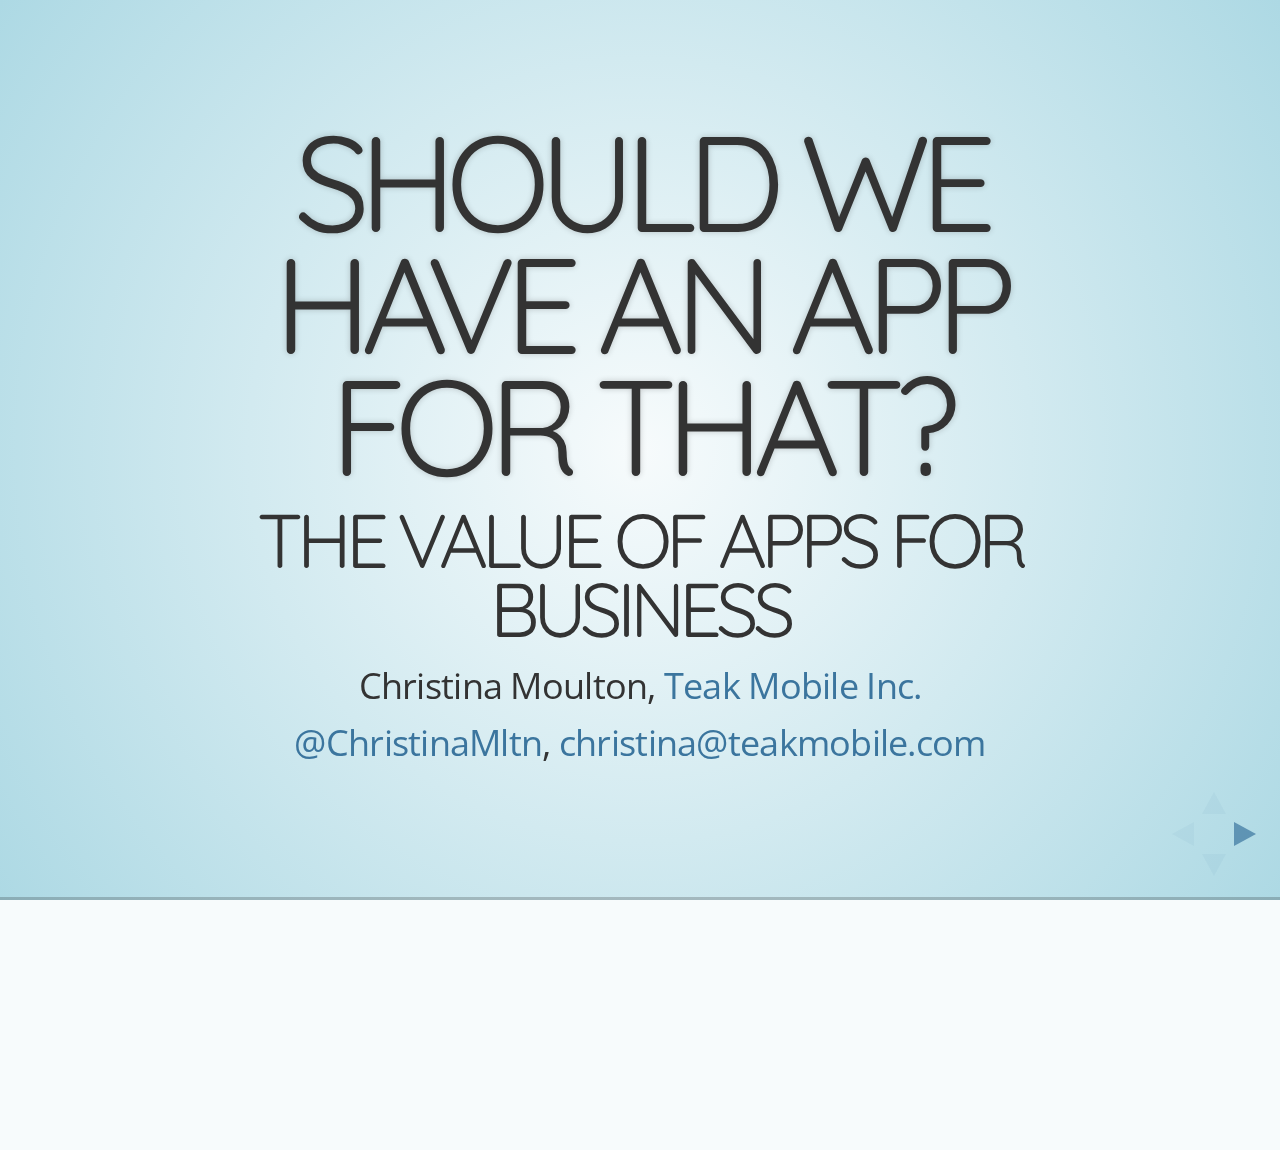
==== index.html @ e8273637 "Make presentation files top-level" ====
<!doctype html>
<html lang="en">
<head>
    <meta charset="utf-8">
    <title>Should We Have An App For That? The Value Of Apps For Business</title>
    <link rel="stylesheet" href="css/reveal.min.css">
    <link rel="stylesheet" href="css/theme/sky.css" id="theme">
    <!--Add support for earlier versions of Internet Explorer -->
    <!--[if lt IE 9]>
    <script src="lib/js/html5shiv.js"></script>
    <![endif]-->
</head>

<body>
    <!-- Wrap the entire slide show in a div using the "reveal" class. -->
    <div class="reveal">
        <!-- Wrap all slides in a single "slides" class -->
        <div class="slides">

            <!-- ALL SLIDES GO HERE -->
            <!-- Each section element contains an individual slide -->
            <section>
                <h1>Should We Have An App For That?</h1>
                <h2>The Value Of Apps For Business</h2>
                <p>Christina Moulton, <a href="http://teakmobile.com">Teak Mobile Inc.</a></p>
                <p><a href="http://twitter.com/ChristinaMltn">@ChristinaMltn</a>, <a href="mailto:christina@teakmobile.com">christina@teakmobile.com</a></p>
            </section>

            <section id="questions-I-get-asked">
                <h1>Questions I Get Asked</h1>
                <p>What kind of apps do you create?</p>
                <p>How do clients decide it's worth investing in app development?</p>
                <p>Aren't all business apps basically marketing?</p>
                <p>What parts of my business could be easier, cheaper or more lucrative with an app?</p>
            </section>

            <section id="app-types">
                <h1>Types of Biz Apps</h1>
                <p>Branding</p>
                <p>Lead Generation</p>
                <p>Process Automation</p>
                <p>Sales Assistance</p>
                <p>Self-Service</p>
            </section>

            <section>
                <h1>Branding</h1>
                <p>Lead Generation</p>
                <p>Process Automation</p>
                <p>Sales Assistance</p>
                <p>Self-Service</p>
            </section>

            <section>
                <h1>Lead Generation</h1>
                <img src="http://teakmobile.com/wp-content/uploads/2013/07/steak-for-the-cash.jpg" />
                <p>The best app for your business really depends on your current challenges. If you’re looking to grow your customer base, then a lead generation app might be a solid investment. While these sometimes don’t differ much from the big name PR apps, the difference comes in the execution. With a lead generation app, the focus is purely on leading new customers to your products instead of just raising brand awareness or creating a positive image of your brand. For small and mid-sized businesses, this is generally a much better approach than pure branding. Nonetheless, it’s still somewhat speculative. At best you can determine the lifetime value of a new customer and approach this kind of app project as you would a website re-design. Solid analytics with relevant KPIs coupled with regular improvements to the app are key to success in this approach.</p>
            </section>

            <section>
                <h1>Process Automation</h1>
                <p>Sales Assistance</p>
                <p>Self-Service</p>
            </section>

            <section>
                <h1>Sales Assistance</h1>
                <p>Sales Assistance</p>
                <p>Self-Service</p>
            </section>

            <section>
                <h1>Self-Service</h1>
                <p>Sales Assistance</p>
                <p>Self-Service</p>
            </section>

            <section>
                <h1>Questions?</h1>
                <p>Christina Moulton</p>
                <p><a href="http://teakmobile.com">Teak Mobile Inc.</a></p>
                <p><a href="http://twitter.com/ChristinaMltn">@ChristinaMltn</a></p>
                <p><a href="mailto:christina@teakmobile.com">christina@teakmobile.com</a></p>
            </section>

            </div>
    </div>
    <script src="lib/js/head.min.js"></script>
    <script src="js/reveal.min.js"></script>

    <script>
        // Required, even if empty.
        Reveal.initialize({
        });
    </script>
</body>
</html>
---- css/theme/sky.css ----
@import url(https://fonts.googleapis.com/css?family=Quicksand:400,700,400italic,700italic);
@import url(https://fonts.googleapis.com/css?family=Open+Sans:400italic,700italic,400,700);
/**
 * Sky theme for reveal.js.
 *
 * Copyright (C) 2011-2012 Hakim El Hattab, http://hakim.se
 */
.reveal a:not(.image) {
  line-height: 1.3em; }

/*********************************************
 * GLOBAL STYLES
 *********************************************/
body {
  background: #add9e4;
  background: -moz-radial-gradient(center, circle cover, #f7fbfc 0%, #add9e4 100%);
  background: -webkit-gradient(radial, center center, 0px, center center, 100%, color-stop(0%, #f7fbfc), color-stop(100%, #add9e4));
  background: -webkit-radial-gradient(center, circle cover, #f7fbfc 0%, #add9e4 100%);
  background: -o-radial-gradient(center, circle cover, #f7fbfc 0%, #add9e4 100%);
  background: -ms-radial-gradient(center, circle cover, #f7fbfc 0%, #add9e4 100%);
  background: radial-gradient(center, circle cover, #f7fbfc 0%, #add9e4 100%);
  background-color: #f7fbfc; }

.reveal {
  font-family: "Open Sans", sans-serif;
  font-size: 36px;
  font-weight: 200;
  letter-spacing: -0.02em;
  color: #333333; }

::selection {
  color: white;
  background: #134674;
  text-shadow: none; }

/*********************************************
 * HEADERS
 *********************************************/
.reveal h1,
.reveal h2,
.reveal h3,
.reveal h4,
.reveal h5,
.reveal h6 {
  margin: 0 0 20px 0;
  color: #333333;
  font-family: "Quicksand", sans-serif;
  line-height: 0.9em;
  letter-spacing: -0.08em;
  text-transform: uppercase;
  text-shadow: none; }

.reveal h1 {
  text-shadow: 0px 0px 6px rgba(0, 0, 0, 0.2); }

/*********************************************
 * LINKS
 *********************************************/
.reveal a:not(.image) {
  color: #3b759e;
  text-decoration: none;
  -webkit-transition: color .15s ease;
  -moz-transition: color .15s ease;
  -ms-transition: color .15s ease;
  -o-transition: color .15s ease;
  transition: color .15s ease; }

.reveal a:not(.image):hover {
  color: #74a7cb;
  text-shadow: none;
  border: none; }

.reveal .roll span:after {
  color: #fff;
  background: #264c66; }

/*********************************************
 * IMAGES
 *********************************************/
.reveal section img {
  margin: 15px 0px;
  background: rgba(255, 255, 255, 0.12);
  border: 4px solid #333333;
  box-shadow: 0 0 10px rgba(0, 0, 0, 0.15);
  -webkit-transition: all .2s linear;
  -moz-transition: all .2s linear;
  -ms-transition: all .2s linear;
  -o-transition: all .2s linear;
  transition: all .2s linear; }

.reveal a:hover img {
  background: rgba(255, 255, 255, 0.2);
  border-color: #3b759e;
  box-shadow: 0 0 20px rgba(0, 0, 0, 0.55); }

/*********************************************
 * NAVIGATION CONTROLS
 *********************************************/
.reveal .controls div.navigate-left,
.reveal .controls div.navigate-left.enabled {
  border-right-color: #3b759e; }

.reveal .controls div.navigate-right,
.reveal .controls div.navigate-right.enabled {
  border-left-color: #3b759e; }

.reveal .controls div.navigate-up,
.reveal .controls div.navigate-up.enabled {
  border-bottom-color: #3b759e; }

.reveal .controls div.navigate-down,
.reveal .controls div.navigate-down.enabled {
  border-top-color: #3b759e; }

.reveal .controls div.navigate-left.enabled:hover {
  border-right-color: #74a7cb; }

.reveal .controls div.navigate-right.enabled:hover {
  border-left-color: #74a7cb; }

.reveal .controls div.navigate-up.enabled:hover {
  border-bottom-color: #74a7cb; }

.reveal .controls div.navigate-down.enabled:hover {
  border-top-color: #74a7cb; }

/*********************************************
 * PROGRESS BAR
 *********************************************/
.reveal .progress {
  background: rgba(0, 0, 0, 0.2); }

.reveal .progress span {
  background: #3b759e;
  -webkit-transition: width 800ms cubic-bezier(0.26, 0.86, 0.44, 0.985);
  -moz-transition: width 800ms cubic-bezier(0.26, 0.86, 0.44, 0.985);
  -ms-transition: width 800ms cubic-bezier(0.26, 0.86, 0.44, 0.985);
  -o-transition: width 800ms cubic-bezier(0.26, 0.86, 0.44, 0.985);
  transition: width 800ms cubic-bezier(0.26, 0.86, 0.44, 0.985); }
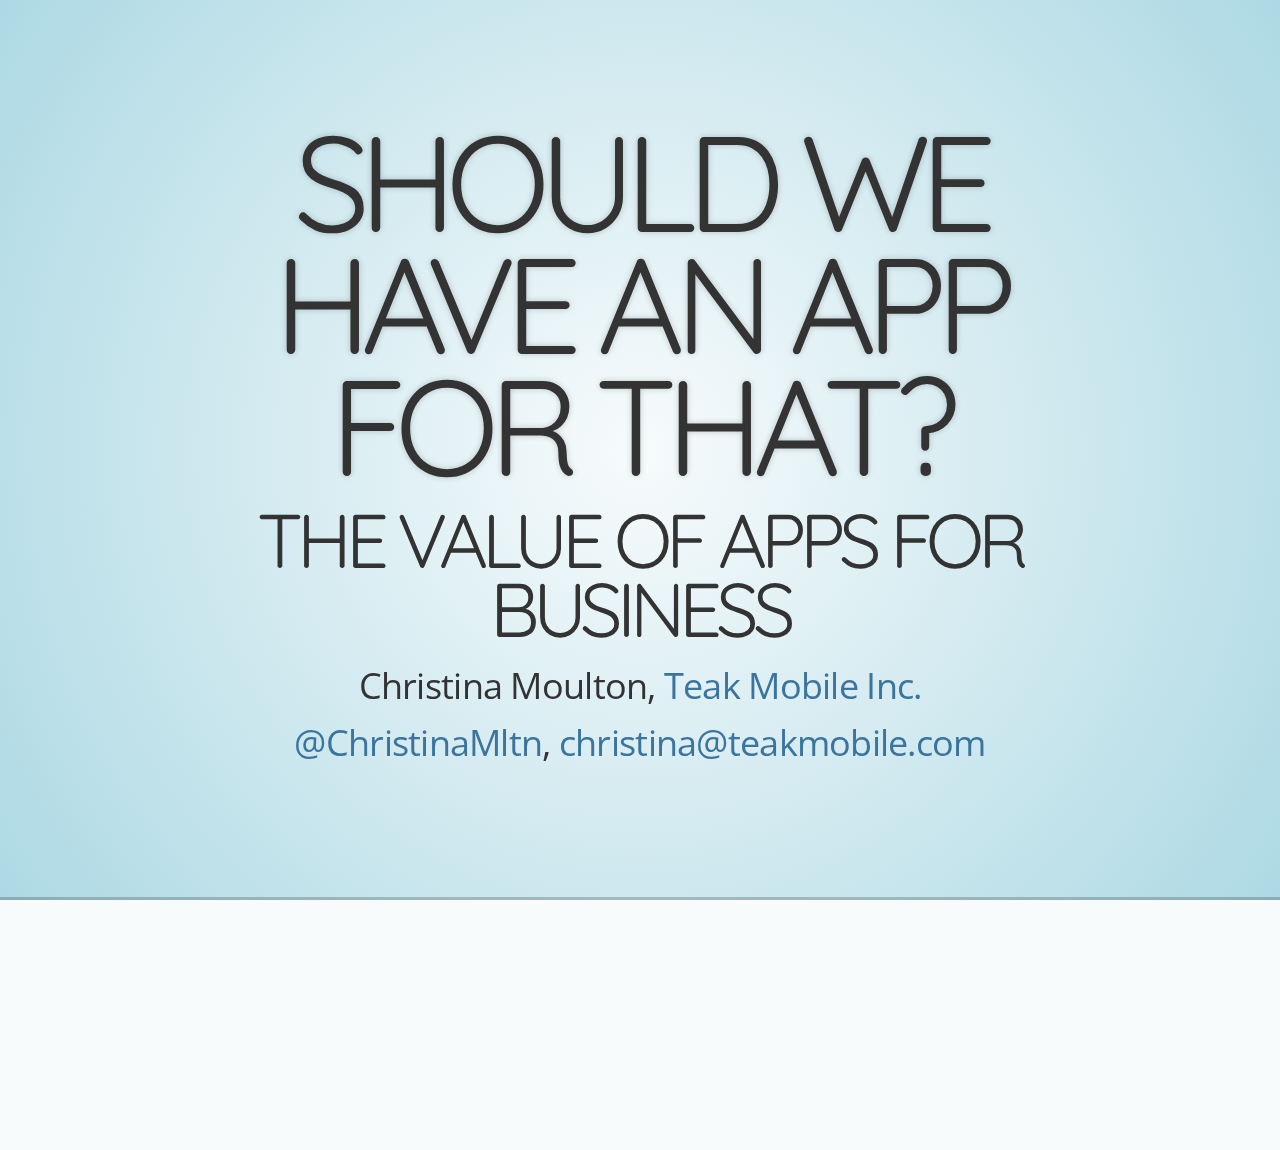
==== commit 8f23c9c3: "Remove controls since there's only on direction of slides" ====
--- a/index.html
+++ b/index.html
@@ -5,6 +5,7 @@
     <title>Should We Have An App For That? The Value Of Apps For Business</title>
     <link rel="stylesheet" href="css/reveal.min.css">
     <link rel="stylesheet" href="css/theme/sky.css" id="theme">
+    <link rel="stylesheet" href="css/custom.css">
     <!--Add support for earlier versions of Internet Explorer -->
     <!--[if lt IE 9]>
     <script src="lib/js/html5shiv.js"></script>
@@ -20,17 +21,17 @@
             <!-- ALL SLIDES GO HERE -->
             <!-- Each section element contains an individual slide -->
             <section>
-                <h1>Should We Have An App For That?</h1>
-                <h2>The Value Of Apps For Business</h2>
+                <h1>Should We Have an App for That?</h1>
+                <h2>The Value of Apps for Business</h2>
                 <p>Christina Moulton, <a href="http://teakmobile.com">Teak Mobile Inc.</a></p>
                 <p><a href="http://twitter.com/ChristinaMltn">@ChristinaMltn</a>, <a href="mailto:christina@teakmobile.com">christina@teakmobile.com</a></p>
             </section>
 
             <section id="questions-I-get-asked">
-                <h1>Questions I Get Asked</h1>
+                <h1>So You Make Apps?</h1>
                 <p>What kind of apps do you create?</p>
-                <p>How do clients decide it's worth investing in app development?</p>
-                <p>Aren't all business apps basically marketing?</p>
+                <p>How do clients decide it's worth investing?</p>
+                <p>Aren't all business apps basically branding?</p>
                 <p>What parts of my business could be easier, cheaper or more lucrative with an app?</p>
             </section>
 
@@ -40,47 +41,105 @@
                 <p>Lead Generation</p>
                 <p>Process Automation</p>
                 <p>Sales Assistance</p>
+                <p>Sales Material</p>
                 <p>Self-Service</p>
             </section>
 
             <section>
                 <h1>Branding</h1>
-                <p>Lead Generation</p>
-                <p>Process Automation</p>
-                <p>Sales Assistance</p>
-                <p>Self-Service</p>
+                <div>
+                    <img class="resize padded" src="images/scarecrow.png" />
+                </div>
+
+                <p>PR campaign</p>
+                <p>Mostly big brands</p>
+                <p>Focus on experience</p>
+                <p>Uncertain ROI</p>
             </section>
 
             <section>
                 <h1>Lead Generation</h1>
-                <img src="http://teakmobile.com/wp-content/uploads/2013/07/steak-for-the-cash.jpg" />
-                <p>The best app for your business really depends on your current challenges. If you’re looking to grow your customer base, then a lead generation app might be a solid investment. While these sometimes don’t differ much from the big name PR apps, the difference comes in the execution. With a lead generation app, the focus is purely on leading new customers to your products instead of just raising brand awareness or creating a positive image of your brand. For small and mid-sized businesses, this is generally a much better approach than pure branding. Nonetheless, it’s still somewhat speculative. At best you can determine the lifetime value of a new customer and approach this kind of app project as you would a website re-design. Solid analytics with relevant KPIs coupled with regular improvements to the app are key to success in this approach.</p>
+                <div style="float:left;">
+                    <img class="resize padded" src="images/RE_portrait.png" />
+                </div>
+                <p>Lead customers to your products</p>
+                <p>Achievable by any size business</p>
+                <p>Focus on utility</p>
+                <p>Know LTV to determine ROI</p>
+                <p>Solid analytics + relevant KPIs + regular updates</p>
             </section>
 
             <section>
                 <h1>Process Automation</h1>
-                <p>Sales Assistance</p>
-                <p>Self-Service</p>
+                <img class="ipad" src="images/pcc.png" />
+                <p>Streamline workflows</p>
+                <p>Not visible in App Store</p>
+                <p>Focus on efficiency</p>
+                <p>Predictable & often large ROI</p>
+                <p>Usability over aesthetics</p>
             </section>
 
             <section>
                 <h1>Sales Assistance</h1>
-                <p>Sales Assistance</p>
-                <p>Self-Service</p>
+                <div style="float:left;">
+                    <img class="resizeLarge" src="images/selligy.png" />
+                </div>
+                <p>Help sales staff figure out how to spend time</p>
+                <p>Try existing apps like Selligy</p>
+                <p>Focus on decision quality</p>
+                <p>Determine value of customization & integrations</p>
+            </section>
+
+            <section>
+                <h1>Sales Material</h1>
+                <img class="ipad" style="float:left;" src="images/storydesk_ipad_black_landscape.png" />
+                <p>Support sales efforts & impress prospects</p>
+                <p>Create, manage, push, & track effectiveness</p>
+                <p>Existing or custom</p>
+                <p>Focus on aesthetics & sales process</p>
             </section>
 
             <section>
                 <h1>Self-Service</h1>
-                <p>Sales Assistance</p>
-                <p>Self-Service</p>
+                <div style="float:left;">
+                    <img class="resizeSmall" src="images/burrito.png" />
+                    <img class="resizeSmall" src="images/cover_side.png" />
+                </div>
+                <p>Improve customer experience</p>
+                <p>Reduce staff time, improve scheduling</p>
+                <p>Focus on smooth usability and good aesthetics</p>
+                <p>ROI depends on current costs & customer use</p>
+            </section>
+
+            <section id="conclusion">
+                <h1>Should We Have An App For That?</h1>
+                <p>If it'll pay off</p>
+                <p>Best approach depends on your business</p>
+                <p>Know user expectations and your goals</p>
             </section>
 
             <section>
                 <h1>Questions?</h1>
-                <p>Christina Moulton</p>
-                <p><a href="http://teakmobile.com">Teak Mobile Inc.</a></p>
-                <p><a href="http://twitter.com/ChristinaMltn">@ChristinaMltn</a></p>
-                <p><a href="mailto:christina@teakmobile.com">christina@teakmobile.com</a></p>
+                <p>Christina Moulton, <a href="http://teakmobile.com">Teak Mobile Inc.</a></p>
+                <p><a href="http://twitter.com/ChristinaMltn">@ChristinaMltn</a>, <a href="mailto:christina@teakmobile.com">christina@teakmobile.com</a></p>
+
+                <div style="float:none; width: 100%">
+                    <p><a href="http://cmoulton.github.io/ValueOfAppsPresentation">cmoulton.github.io/ValueOfAppsPresentation</a></p>
+                    <p>Device Mock Ups: <a href="http://mockuphone.com/">MockUPhone</a></p>
+                </div>
+
+                <p>Example Apps</p>
+                <div style="float:left; width: 45%">
+                    <p class="small"><a href="https://itunes.apple.com/us/app/chipotle-scarecrow/id689470205?mt=8&at=11l56y">Chipotle Scarecrow Game</a></p>
+                    <p class="small"><a href="https://itunes.apple.com/ca/app/toronto-real-estate-mls-listings/id511332853?mt=8&at=11l56y">Toronto Real Estate & MLS Listings App (Colin Wright Real Estate)</a></p>
+                    <p class="small"><a href="https://itunes.apple.com/ca/app/pointclickcare-mobile-mds/id391835477?mt=8&at=11l56y">PointClickCare Mobile MDS</a></p>
+                </div>
+                <div style="float:right; width: 45%">
+                    <p class="small"><a href="https://itunes.apple.com/ca/app/selligy-for-salesforce/id522581747?mt=8&uo=4&at=11l56y">Selligy</a></p>
+                    <p class="small"><a href="https://itunes.apple.com/be/app/showpad-turns-each-ipad-into/id432293783?mt=8&uo=4&at=11l56y">ShowPad</a></p>
+                    <p class="small"><a href="https://itunes.apple.com/ca/app/chipotle-ordering/id327228455?mt=8&uo=4&at=11l56y">Chipotle Ordering</a></p>
+                    <p class="small"><a href="https://itunes.apple.com/ca/app/id671290905?mt=8&at=11l56y">Cover</a></p>
+                </div>
             </section>
 
             </div>
@@ -91,6 +150,8 @@
     <script>
         // Required, even if empty.
         Reveal.initialize({
+            transition: 'linear',
+            controls: false
         });
     </script>
 </body>
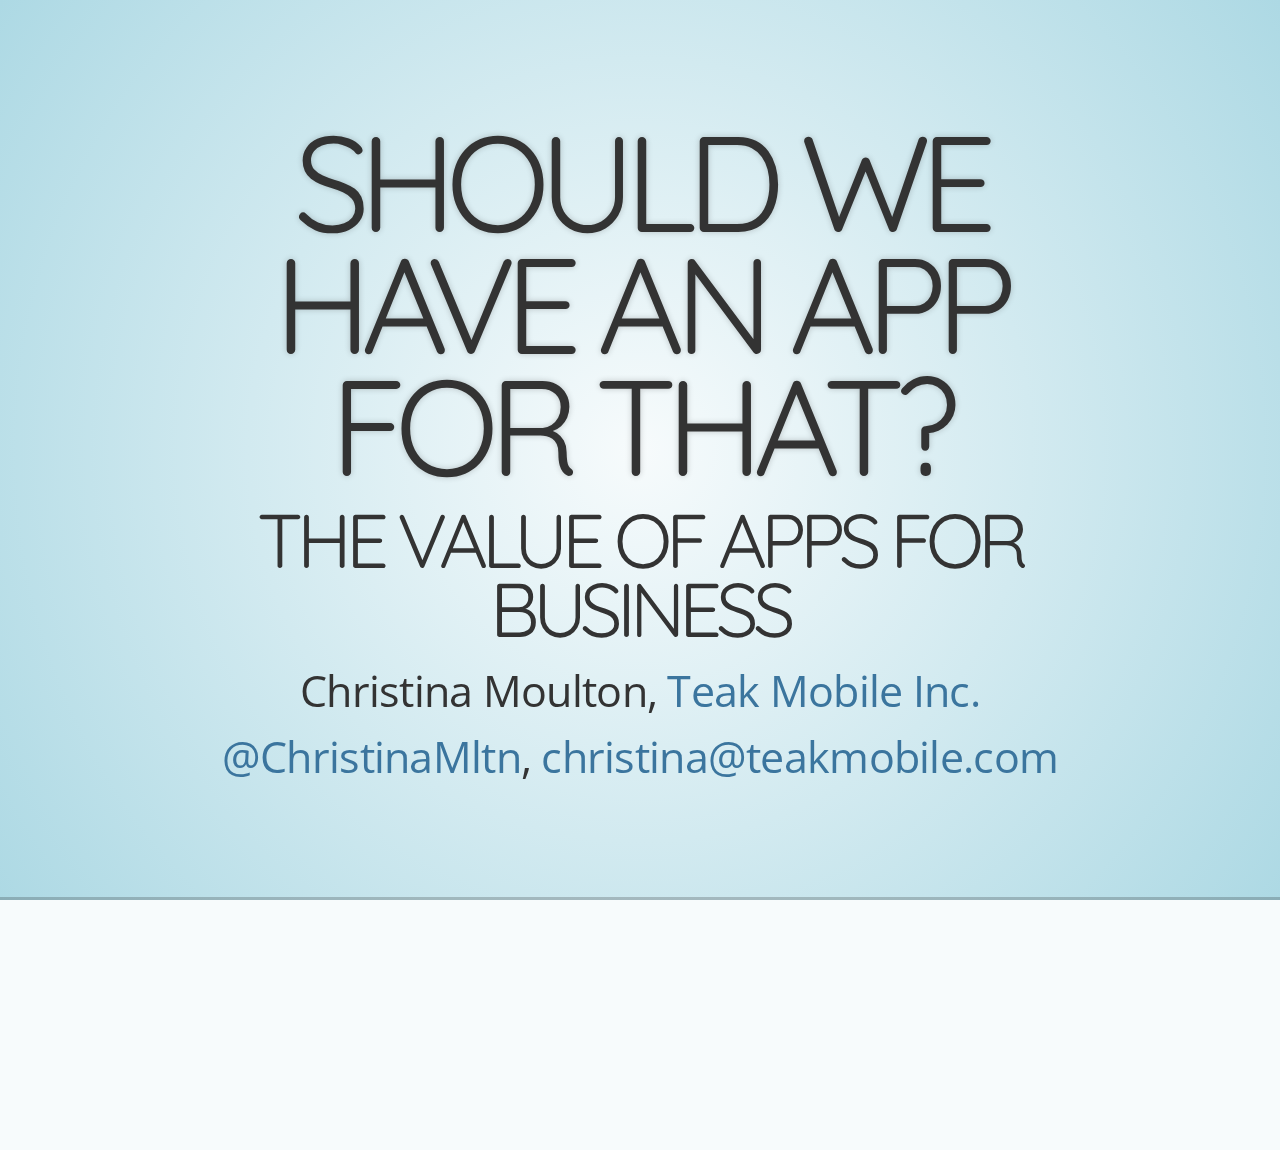
==== commit 65809e5f: "Set a few settings to make it easier to handle unknown presentation hardware (mouse scroll, slide nu" ====
--- a/index.html
+++ b/index.html
@@ -151,7 +151,11 @@
         // Required, even if empty.
         Reveal.initialize({
             transition: 'linear',
-            controls: false
+            controls: false,
+            slideNumber: true,
+            history: true,
+            mouseWheel: true,
+            hideAddressBar: true
         });
     </script>
 </body>
--- a/css/custom.css
+++ b/css/custom.css
@@ -0,0 +1,48 @@
+.reveal section img
+{
+  margin: 0px 0px;
+  background: rgba(255, 255, 255, 0.0);
+  border: 0;
+  box-shadow: 0 0 0 rgba(0, 0, 0, 0.0);
+}
+
+.reveal section img.resizeLarge
+{
+    max-width: 80%;
+    height: auto;
+}
+
+.reveal section img.resize
+{
+    max-width: 60%;
+    height: auto;
+}
+
+.reveal section img.resizeSmall
+{
+    max-width: 40%;
+    height: auto;
+}
+
+.reveal section img.padded
+{
+    margin: 10px;
+}
+
+.reveal p {
+	margin-bottom: 10px;
+	font-size: 1.2em;
+	line-height: 1.2em;
+}
+
+.reveal section img.ipad {
+	float:left;
+	max-width: 45%;
+    height: auto;
+    padding: 0;
+    margin: 10px;
+}
+
+.reveal section p.small {
+	font-size: 0.7em;
+}